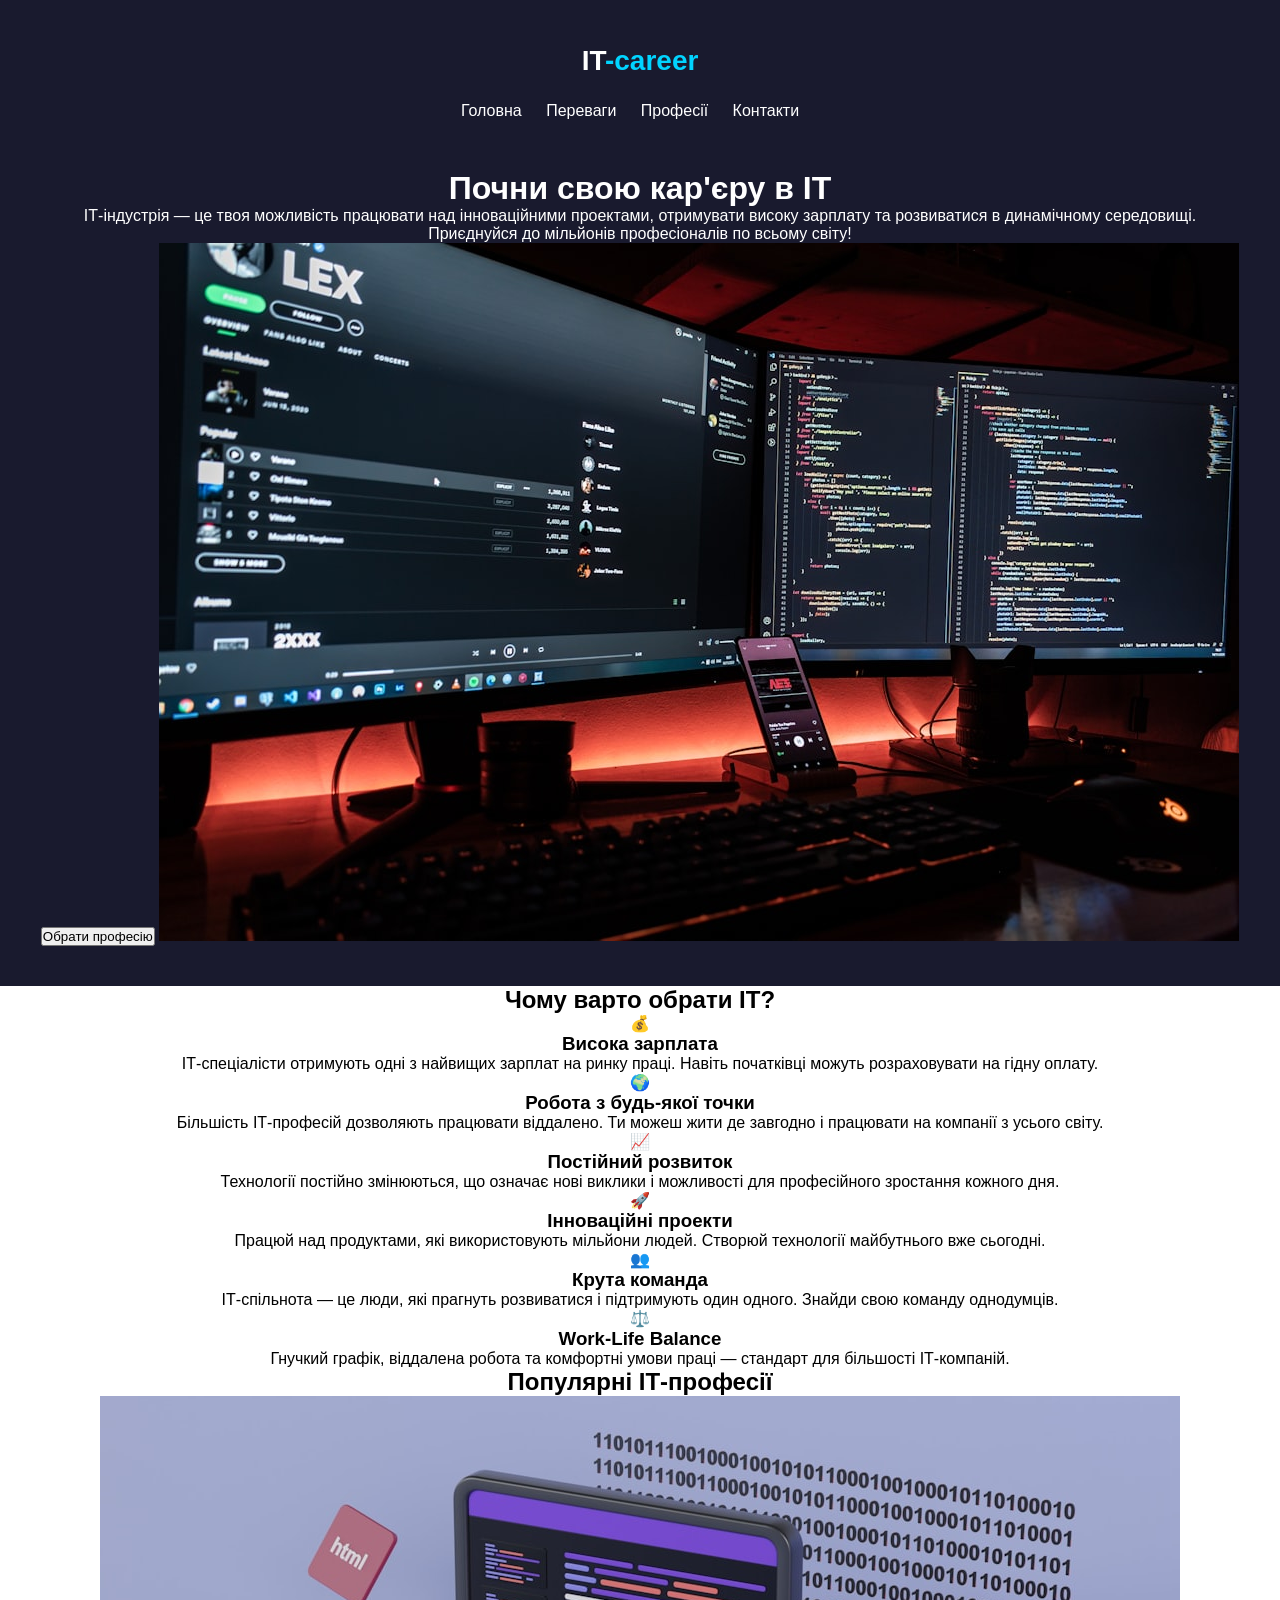
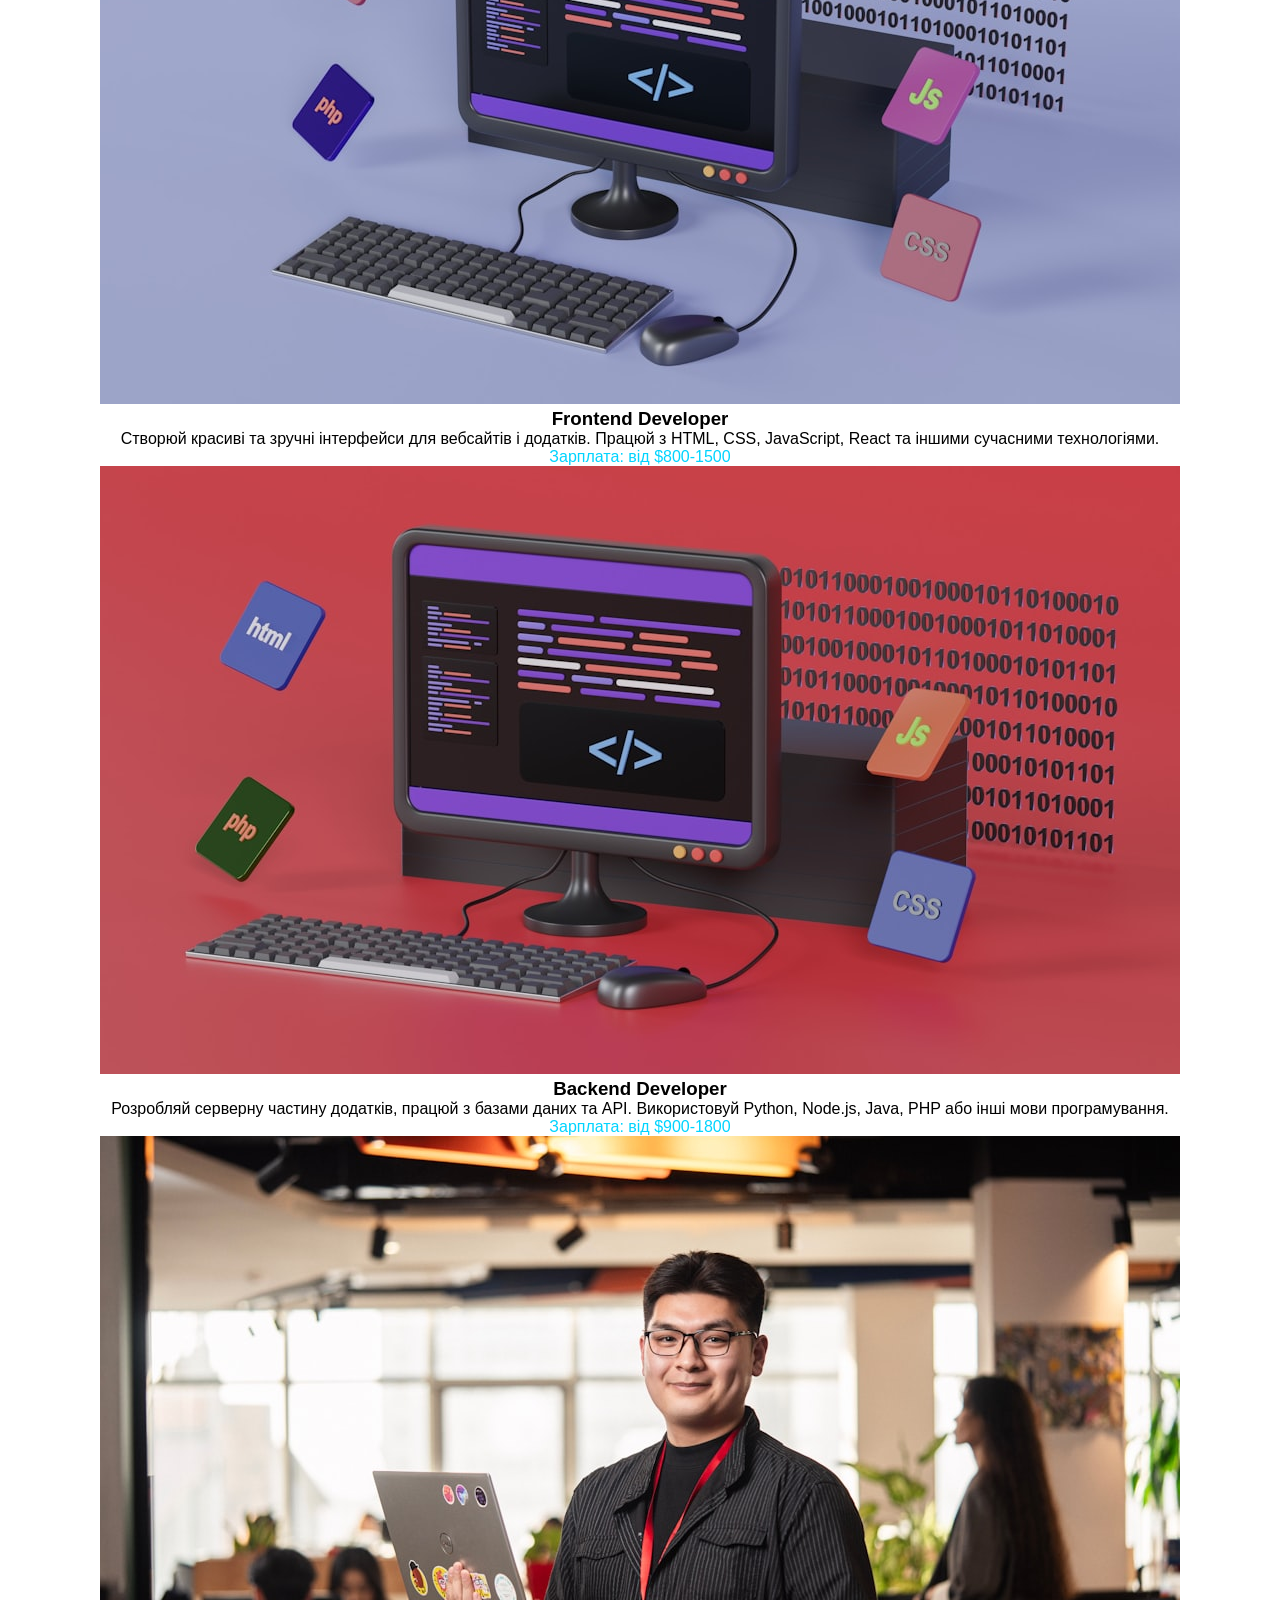
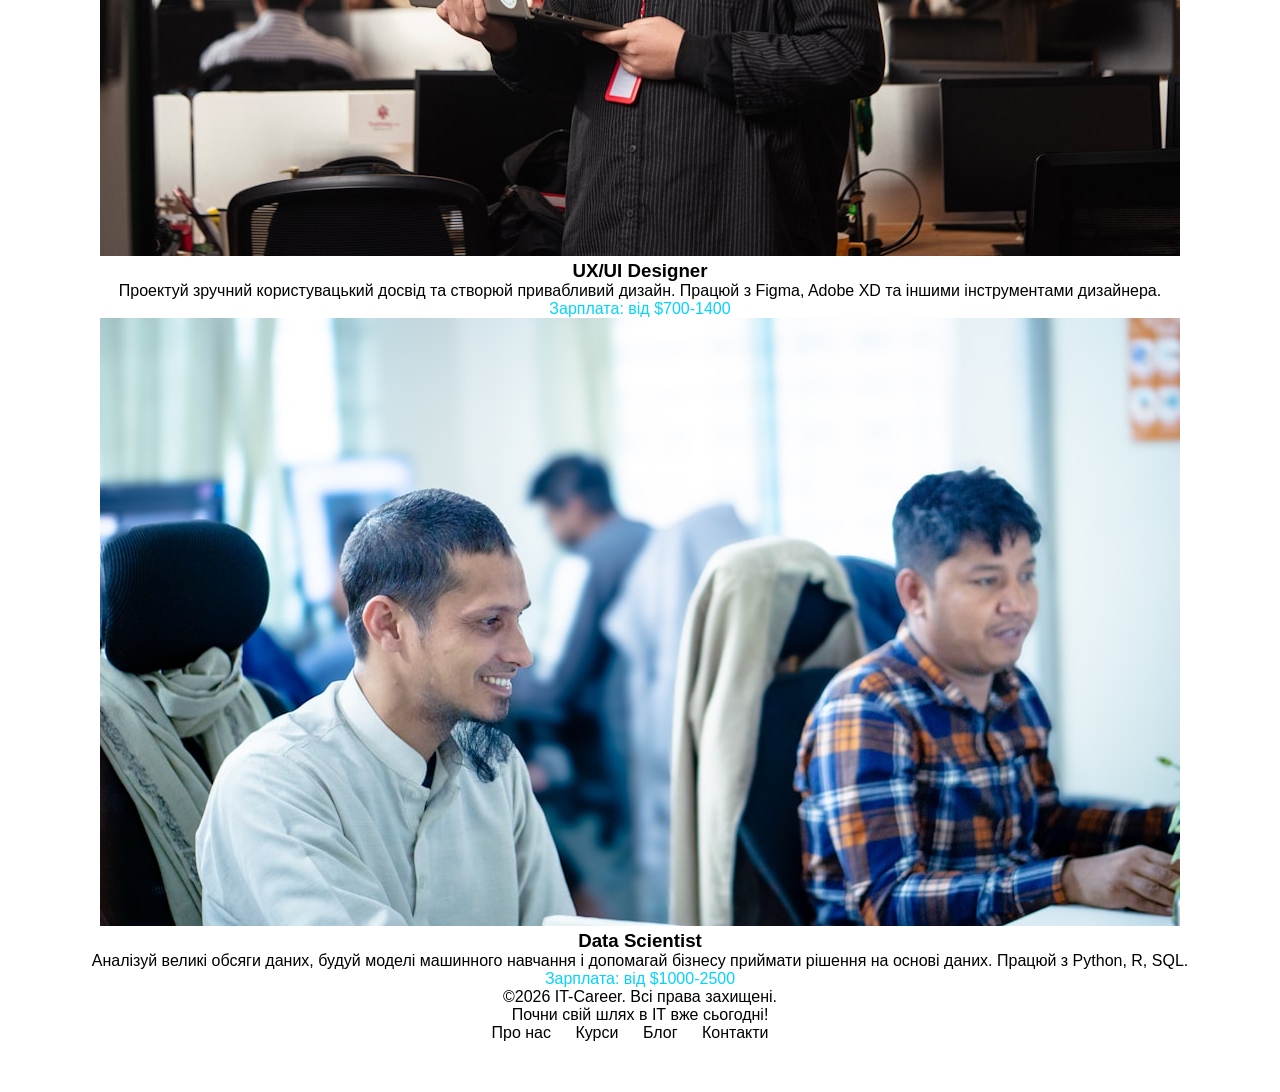
==== less6/index.html @ 93d52748 "Add files via upload" ====
<!DOCTYPE html>
<html lang="en">
<head>
    <meta charset="UTF-8">
    <title>Title</title>
    <link rel="stylesheet" href="style/style.css" type="text/css">
</head>
<body>
<header class="header-color">
    <div class="wrapper ">
        <div class="header-top">
            <div class="logo">IT<span class="blue">-career</span></div>
            <nav class="nav">
                <ul>
                    <li><a href="#">Головна</a></li>
                    <li><a href="#">Переваги</a></li>
                    <li><a href="#">Професії</a></li>
                    <li><a href="#">Контакти</a></li>
                </ul>
            </nav>
        </div>
        <h1>Почни свою кар'єру в ІТ</h1>
        <p>ІТ-індустрія — це твоя можливість працювати над інноваційними проектами, отримувати високу зарплату та розвиватися в динамічному середовищі. Приєднуйся до мільйонів професіоналів по всьому світу!</p>
        <button>Обрати професію</button>
        <img src="images/1.jpg" alt="header">


    </div>
</header>

<section class="reasons">
    <div class="wrapper">
        <h2>Чому варто обрати ІТ?</h2>
        <article class="reasons-box">
            <div class="reasons-box-icon">
                💰
            </div>
            <h3>Висока зарплата</h3>
            <p>ІТ-спеціалісти отримують одні з найвищих зарплат на ринку праці. Навіть початківці можуть розраховувати на гідну оплату.</p>
        </article>
        <article class="reasons-box">
            <div class="reasons-box-icon">
                🌍
            </div>
            <h3>Робота з будь-якої точки</h3>
            <p>Більшість ІТ-професій дозволяють працювати віддалено. Ти можеш жити де завгодно і працювати на компанії з усього світу.</p>
        </article>
        <article class="reasons-box">
            <div class="reasons-box-icon">
                📈
            </div>
            <h3>Постійний розвиток</h3>
            <p>Технології постійно змінюються, що означає нові виклики і можливості для професійного зростання кожного дня.</p>
        </article>
        <article class="reasons-box">
            <div class="reasons-box-icon">
                🚀
            </div>
            <h3>Інноваційні проекти</h3>
            <p>Працюй над продуктами, які використовують мільйони людей. Створюй технології майбутнього вже сьогодні.</p>
        </article>
        <article class="reasons-box">
            <div class="reasons-box-icon">
                👥
            </div>
            <h3>Крута команда</h3>
            <p>ІТ-спільнота — це люди, які прагнуть розвиватися і підтримують один одного. Знайди свою команду однодумців.</p>
        </article>
        <article class="reasons-box">
            <div class="reasons-box-icon">
                ⚖️
            </div>
            <h3>Work-Life Balance</h3>
            <p>Гнучкий графік, віддалена робота та комфортні умови праці — стандарт для більшості ІТ-компаній.</p>
        </article>
    </div>
</section>
<section class="professions">
    <div class="wrapper">
        <h2>Популярні ІТ-професії</h2>
        <article class="professions-card">
            <img src="images/2.jpg" alt="card">
            <h3>Frontend Developer</h3>
            <p>Створюй красиві та зручні інтерфейси для вебсайтів і додатків. Працюй з HTML, CSS, JavaScript, React та іншими сучасними технологіями.</p>
            <p class="blue">Зарплата: від $800-1500</p>
        </article>
        <article class="professions-card">
            <img src="images/3.jpg" alt="card">
            <h3>Backend Developer</h3>
            <p>Розробляй серверну частину додатків, працюй з базами даних та API. Використовуй Python, Node.js, Java, PHP або інші мови програмування.</p>
            <p class="blue">Зарплата: від $900-1800</p>
        </article>
        <article class="professions-card">
            <img src="images/4.jpg" alt="card">
            <h3>UX/UI Designer</h3>
            <p>Проектуй зручний користувацький досвід та створюй привабливий дизайн. Працюй з Figma, Adobe XD та іншими інструментами дизайнера.</p>
            <p class="blue">Зарплата: від $700-1400</p>
        </article>
        <article class="professions-card">
            <img src="images/5.jpg" alt="card">
            <h3>Data Scientist</h3>
            <p>Аналізуй великі обсяги даних, будуй моделі машинного навчання і допомагай бізнесу приймати рішення на основі даних. Працюй з Python, R, SQL.</p>
            <p class="blue">Зарплата: від $1000-2500</p>
        </article>
    </div>
</section>
<footer>
    <div class="wrapper">
        <p>&copy;2026 IT-Career. Всі права захищені.</p>
        <p>Почни свій шлях в ІТ вже сьогодні!</p>
        <nav>
            <ul>
                <li><a href="#"></a>Про нас</li>
                <li><a href="#"></a>Курси</li>
                <li><a href="#"></a>Блог</li>
                <li><a href="#"></a>Контакти</li>
            </ul>
        </nav>
    </div>
</footer>


</body>
</html>
---- less6/style/style.css ----
*{
    margin: 0;
    padding: 0;
    box-sizing: border-box;
    text-decoration: none;
    list-style: none;
}
html{
    font-family: Arial, sans-serif;
    text-align: center;
}
.wrapper{
    max-width: 1200px;
    margin: 0 auto;
}
.blue{
    color: #01d4ff;
}
header{
    color: #fff;
    padding: 40px 0;
}
.header-color{
    background: #191a2e;
}
.header-top{
    background: #191a2e;
}
.logo{
    font-size: 28px;
    line-height: 42px;
    font-weight: bold;
    margin-bottom: 20px;
}
nav{
    margin-bottom: 50px;
}
nav ul li{
    display: inline-block;
    margin-right: 20px;
}
nav ul li a{
    color: #fff;
}
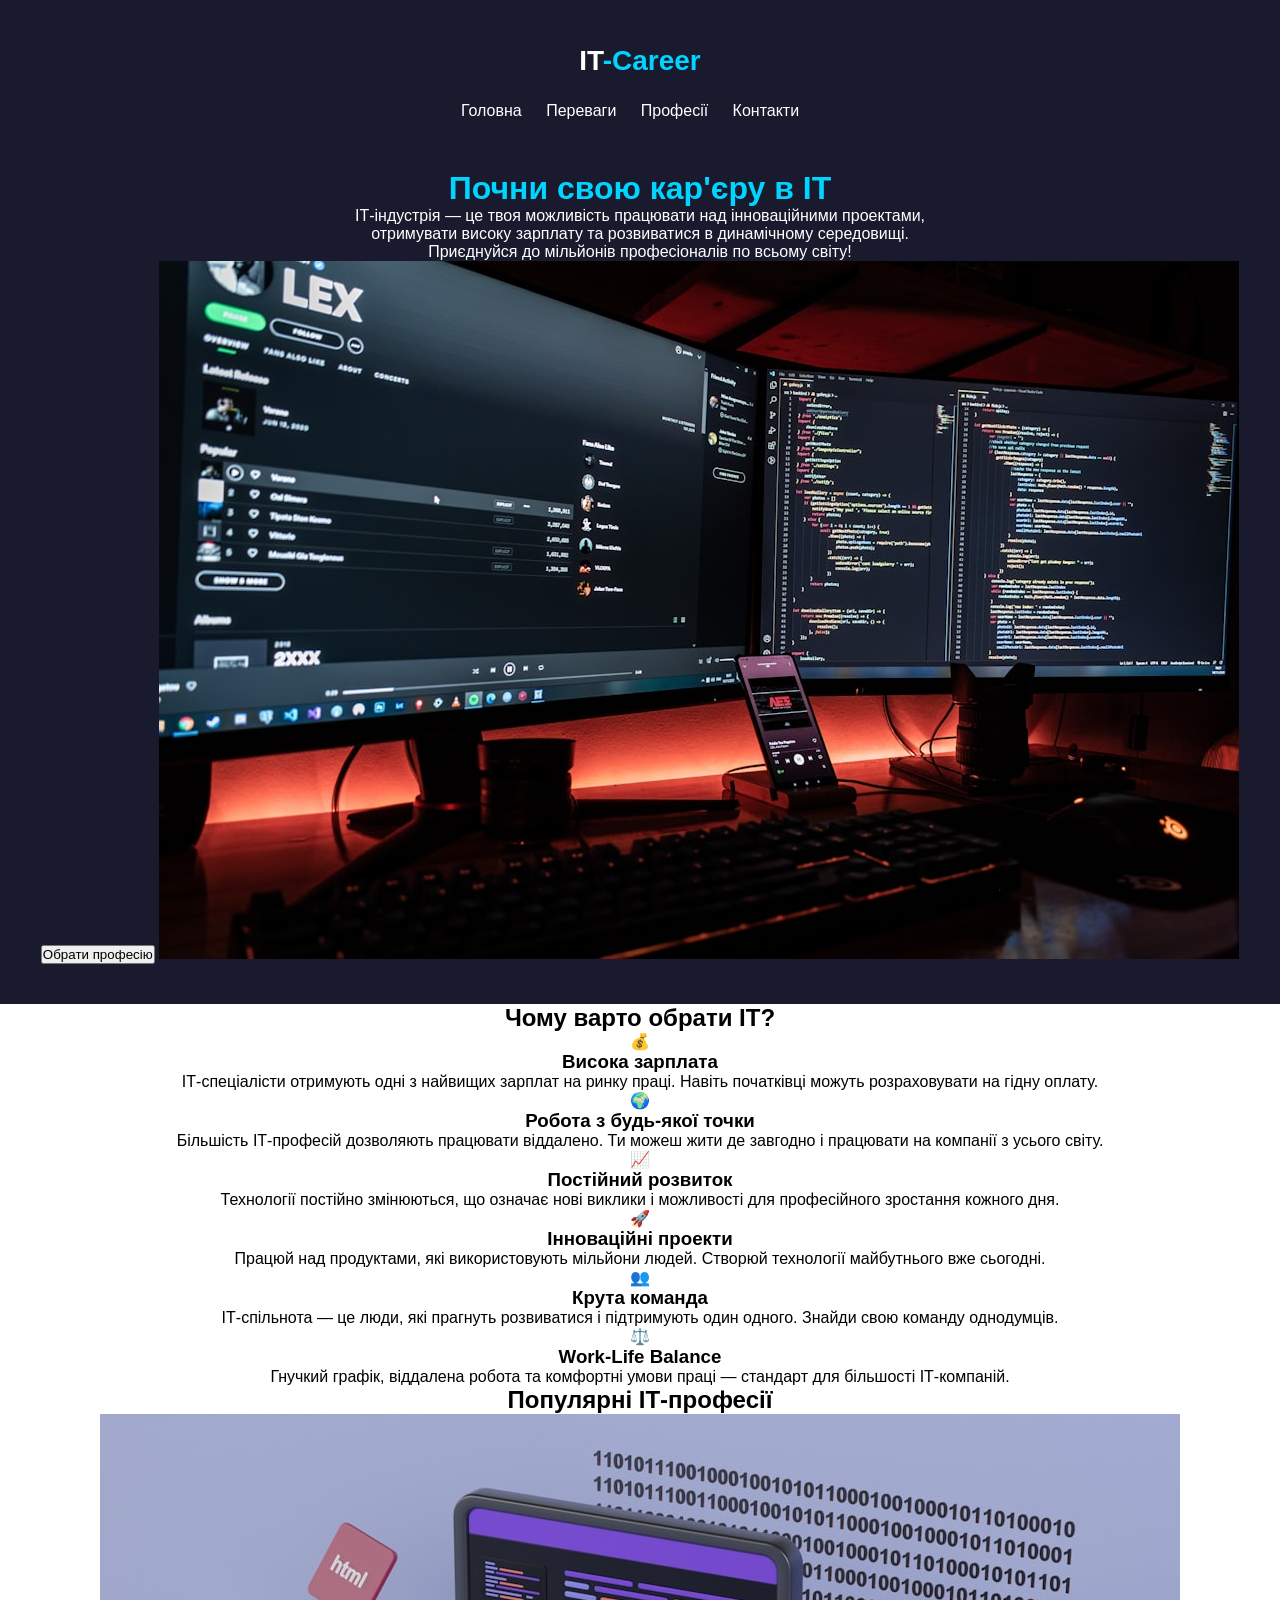
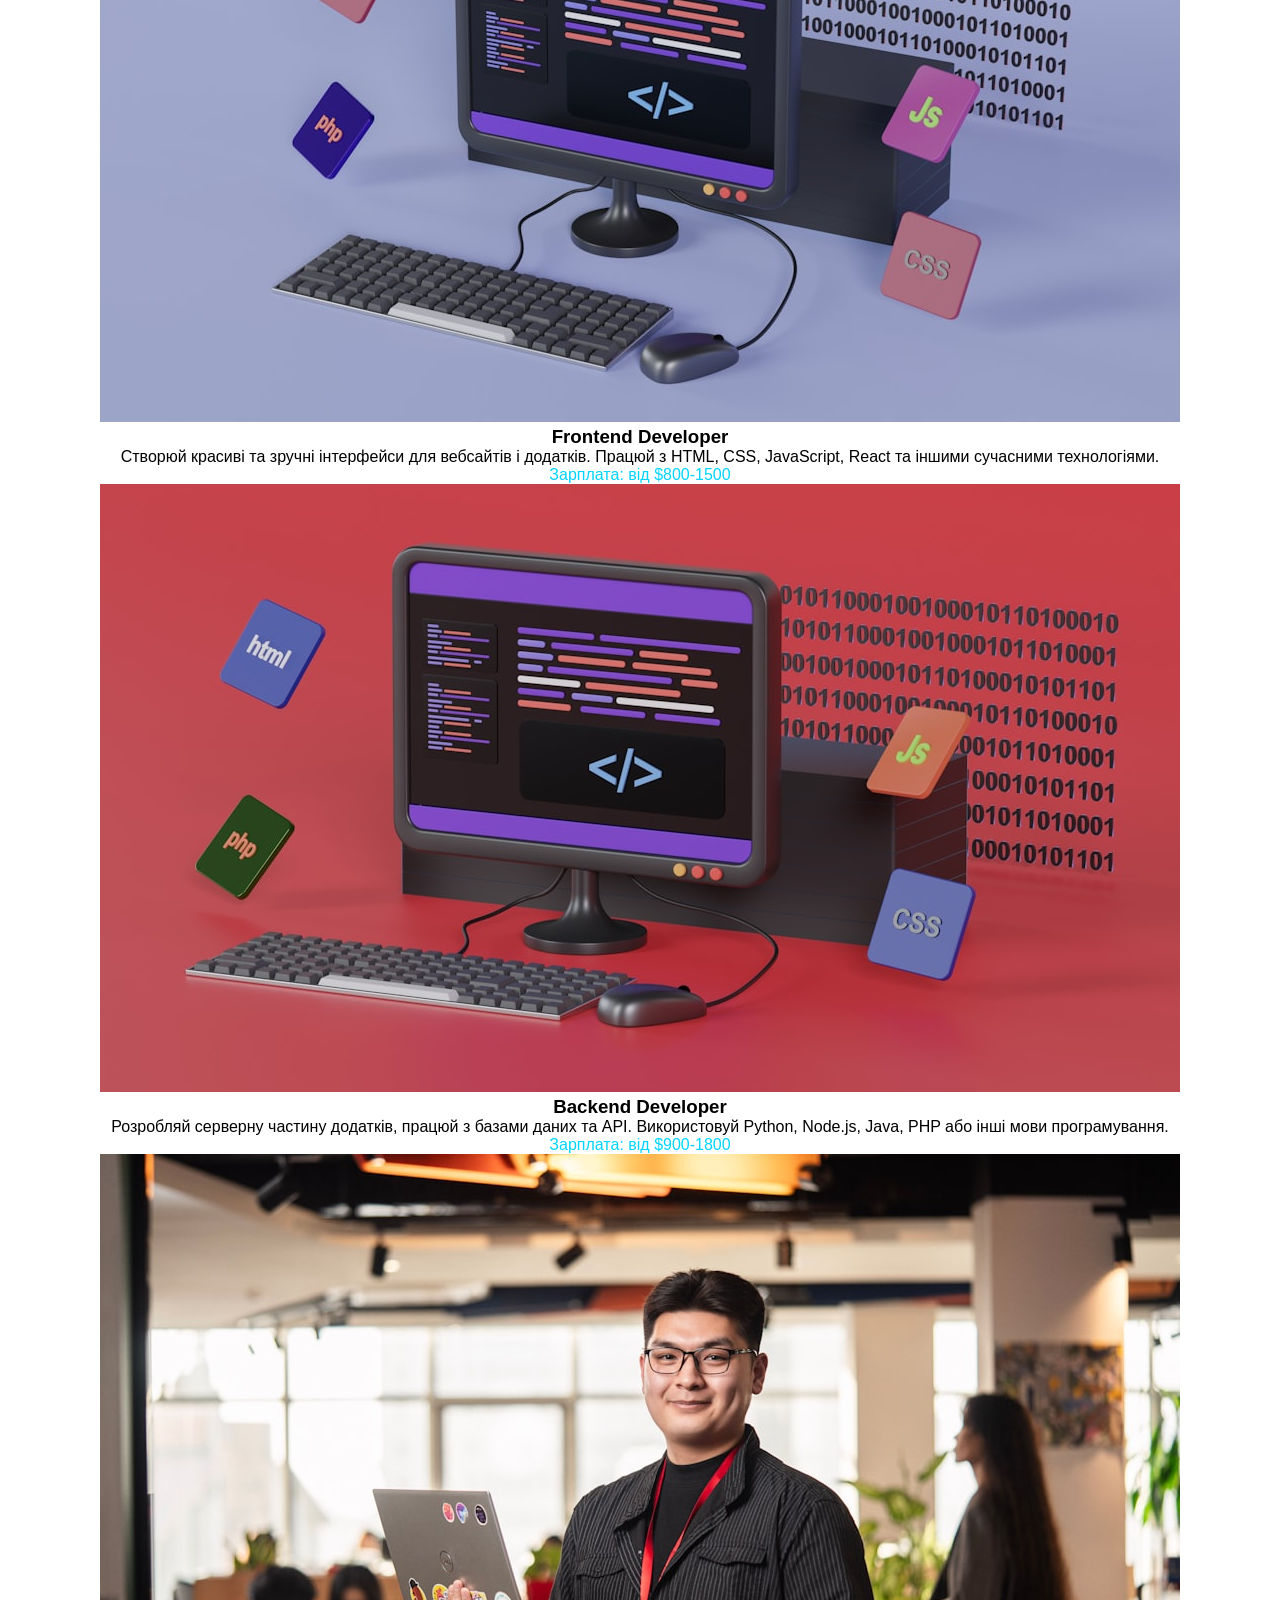
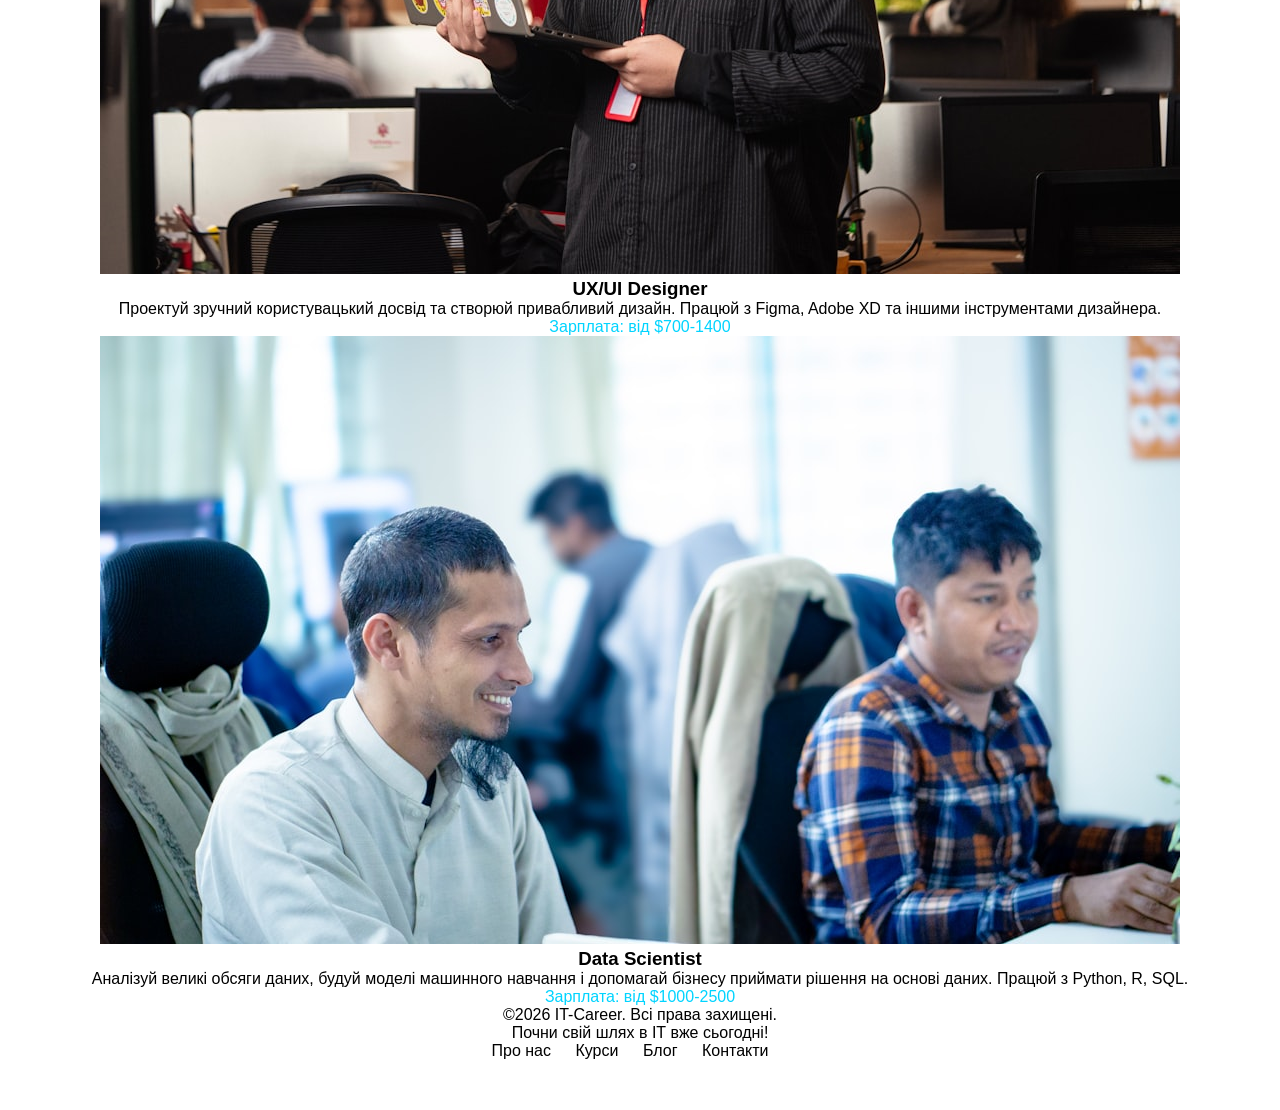
==== commit bb53c28b: "Fix HTML structure and improve content formatting" ====
--- a/less6/index.html
+++ b/less6/index.html
@@ -9,7 +9,7 @@
 <header class="header-color">
     <div class="wrapper ">
         <div class="header-top">
-            <div class="logo">IT<span class="blue">-career</span></div>
+            <div class="logo">IT<span class="blue">-Career</span></div>
             <nav class="nav">
                 <ul>
                     <li><a href="#">Головна</a></li>
@@ -19,12 +19,10 @@
                 </ul>
             </nav>
         </div>
-        <h1>Почни свою кар'єру в ІТ</h1>
-        <p>ІТ-індустрія — це твоя можливість працювати над інноваційними проектами, отримувати високу зарплату та розвиватися в динамічному середовищі. Приєднуйся до мільйонів професіоналів по всьому світу!</p>
+        <h1 class="blue">Почни свою кар'єру в ІТ</h1>
+        <p>ІТ-індустрія — це твоя можливість працювати над інноваційними проектами, <br>отримувати високу зарплату та розвиватися в динамічному середовищі.</br> Приєднуйся до мільйонів професіоналів по всьому світу!</p>
         <button>Обрати професію</button>
         <img src="images/1.jpg" alt="header">
-
-
     </div>
 </header>
 
@@ -110,10 +108,10 @@
         <p>Почни свій шлях в ІТ вже сьогодні!</p>
         <nav>
             <ul>
-                <li><a href="#"></a>Про нас</li>
-                <li><a href="#"></a>Курси</li>
-                <li><a href="#"></a>Блог</li>
-                <li><a href="#"></a>Контакти</li>
+                <li><a href="#" class="blue"></a>Про нас</li>
+                <li><a href="#" class="blue"></a>Курси</li>
+                <li><a href="#" class="blue"></a>Блог</li>
+                <li><a href="#" class="blue"></a>Контакти</li>
             </ul>
         </nav>
     </div>
@@ -121,4 +119,4 @@
 
 
 </body>
-</html>+</html>
